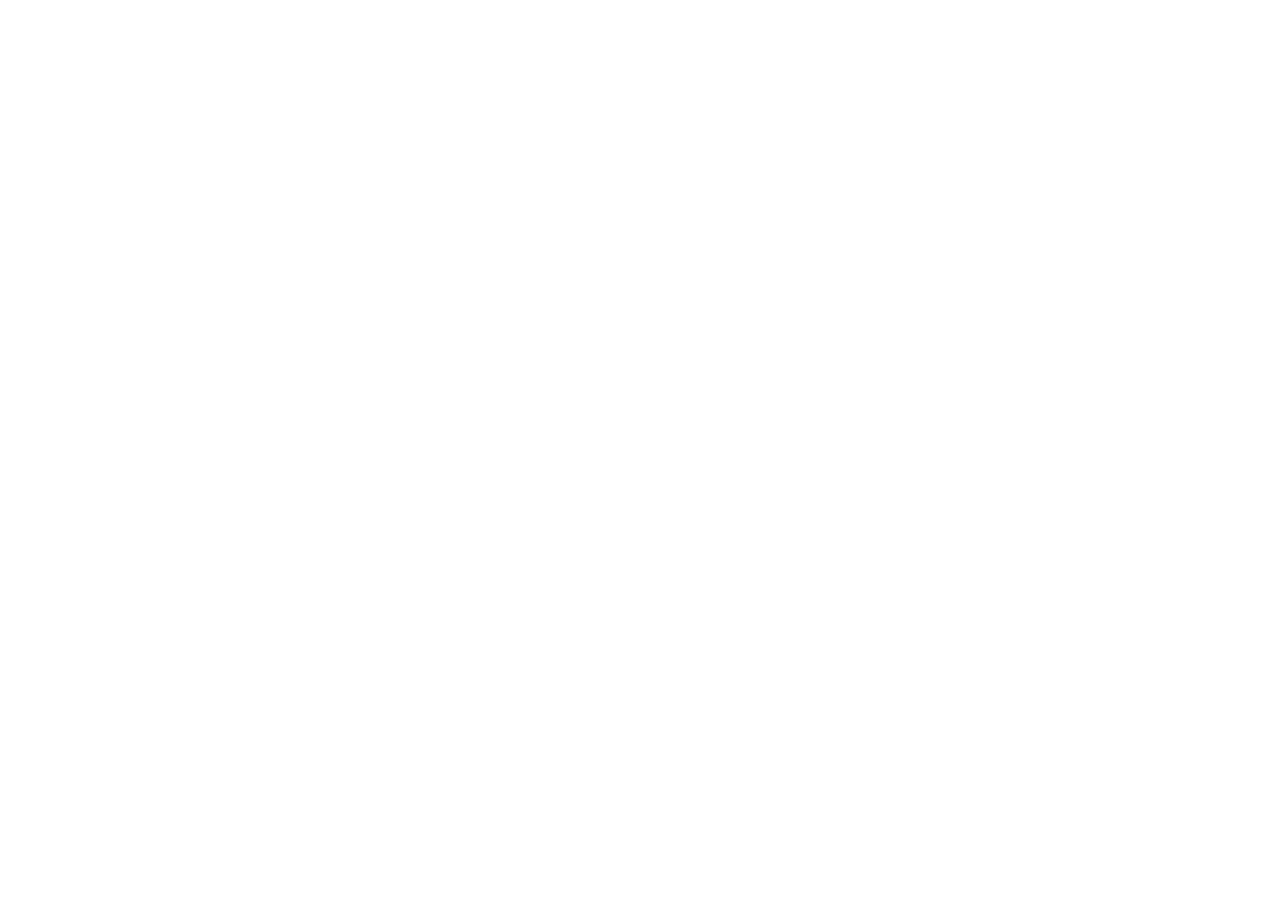
==== index.html @ 8dd10e7e "Initial commit" ====
<!DOCTYPE html>
<html lang="en">
<head>
    <meta charset="UTF-8">
    <meta http-equiv="X-UA-Compatible" content="IE=edge">
    <meta name="viewport" content="width=device-width, initial-scale=1.0">
    <title>Document</title>
    <link rel="shortcut icon" href="https://placekitten.com/96/139" type="image/x-icon">
</head>
<body>
    <script src="https://unpkg.com/html-data-include@3.3.3/html-data-include.js"></script>
</body>
</html>
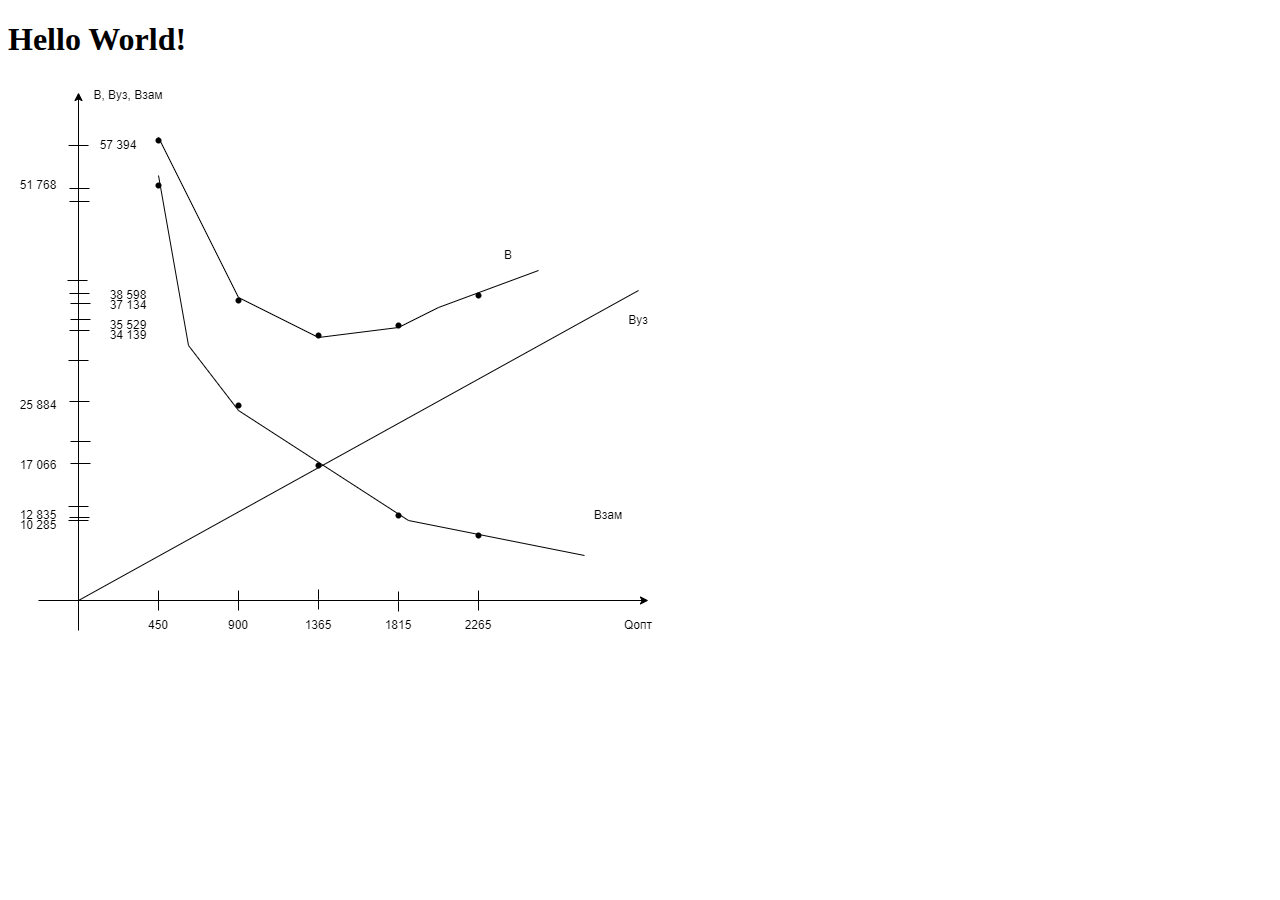
==== commit 3c511b3f: "Initial HTML" ====
--- a/index.html
+++ b/index.html
@@ -5,9 +5,10 @@
     <meta http-equiv="X-UA-Compatible" content="IE=edge">
     <meta name="viewport" content="width=device-width, initial-scale=1.0">
     <title>Document</title>
-    <link rel="shortcut icon" href="https://placekitten.com/96/139" type="image/x-icon">
+    <link rel="shortcut icon" href="img/кр.png" type="image/x-icon">
 </head>
 <body>
-    <script src="https://unpkg.com/html-data-include@3.3.3/html-data-include.js"></script>
+    <h1>Hello World!</h1>
+    <img src="img/кр.png" alt="photo">
 </body>
 </html>
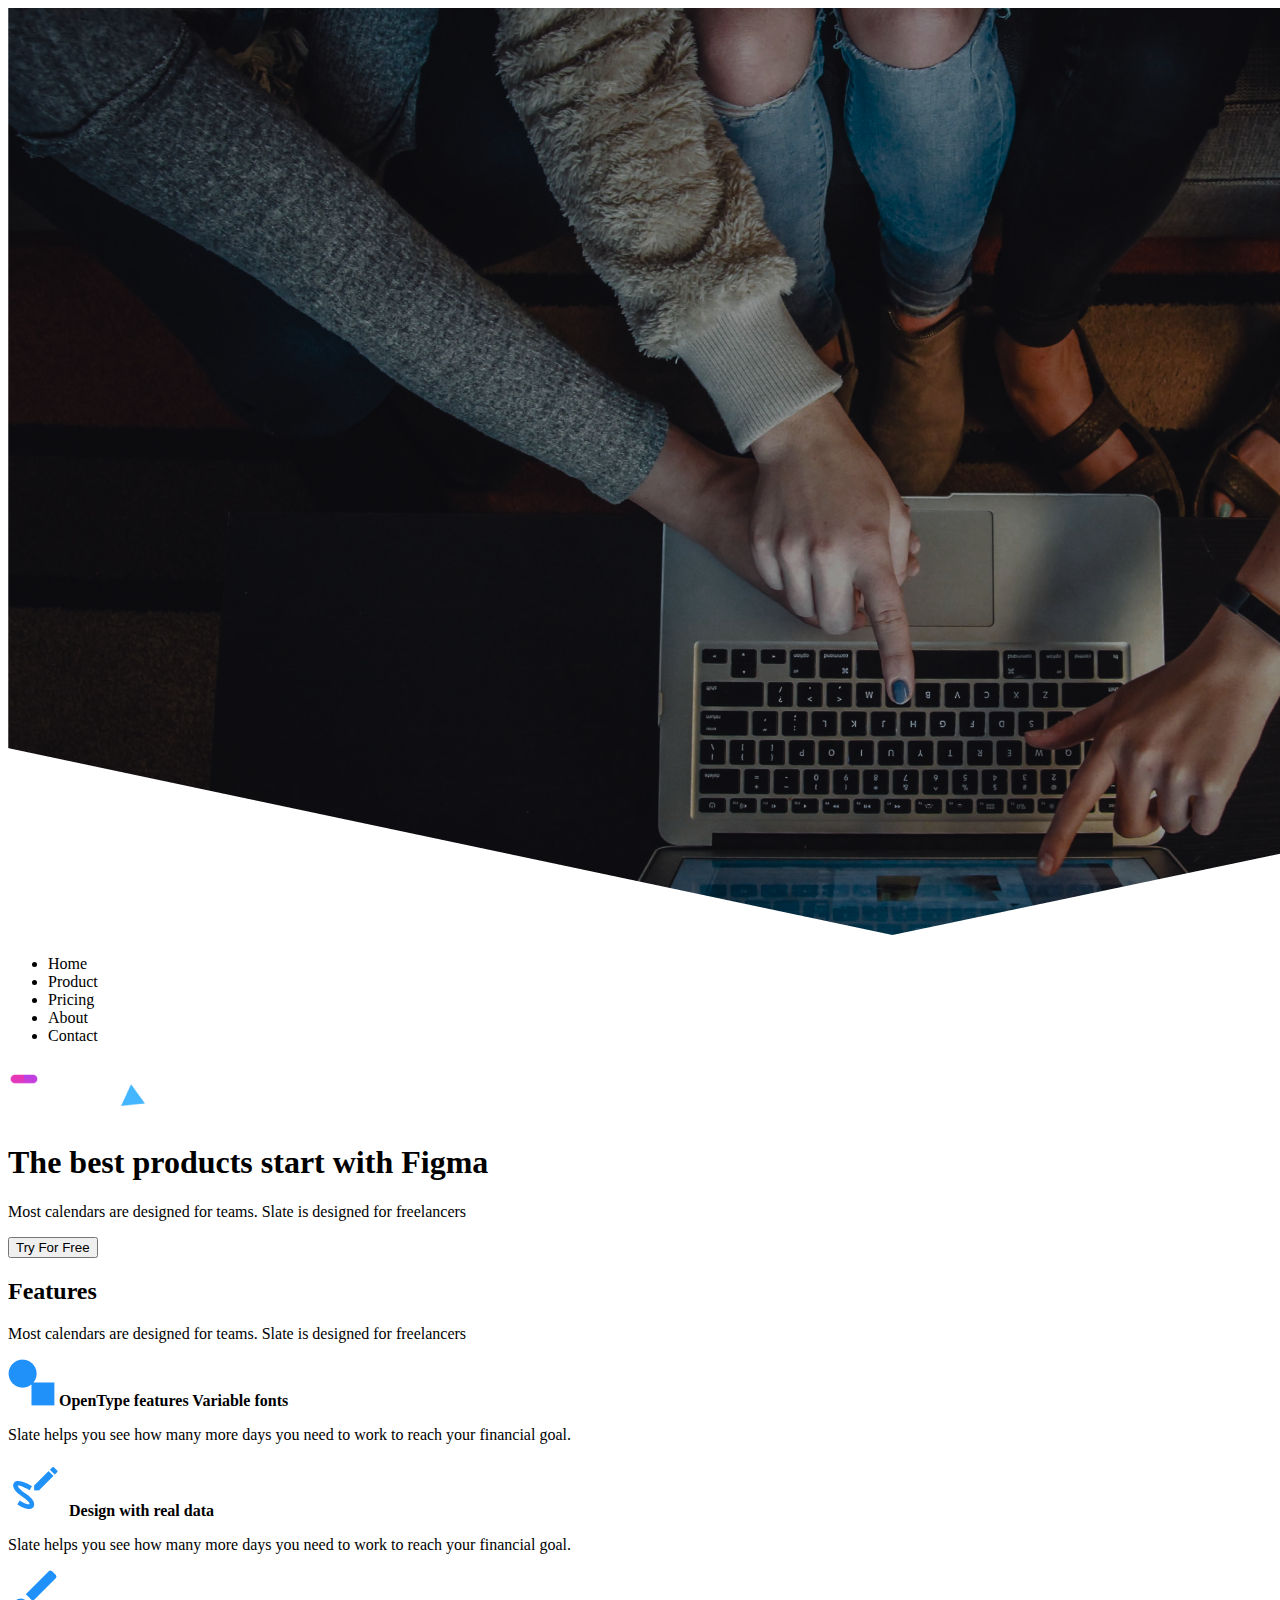
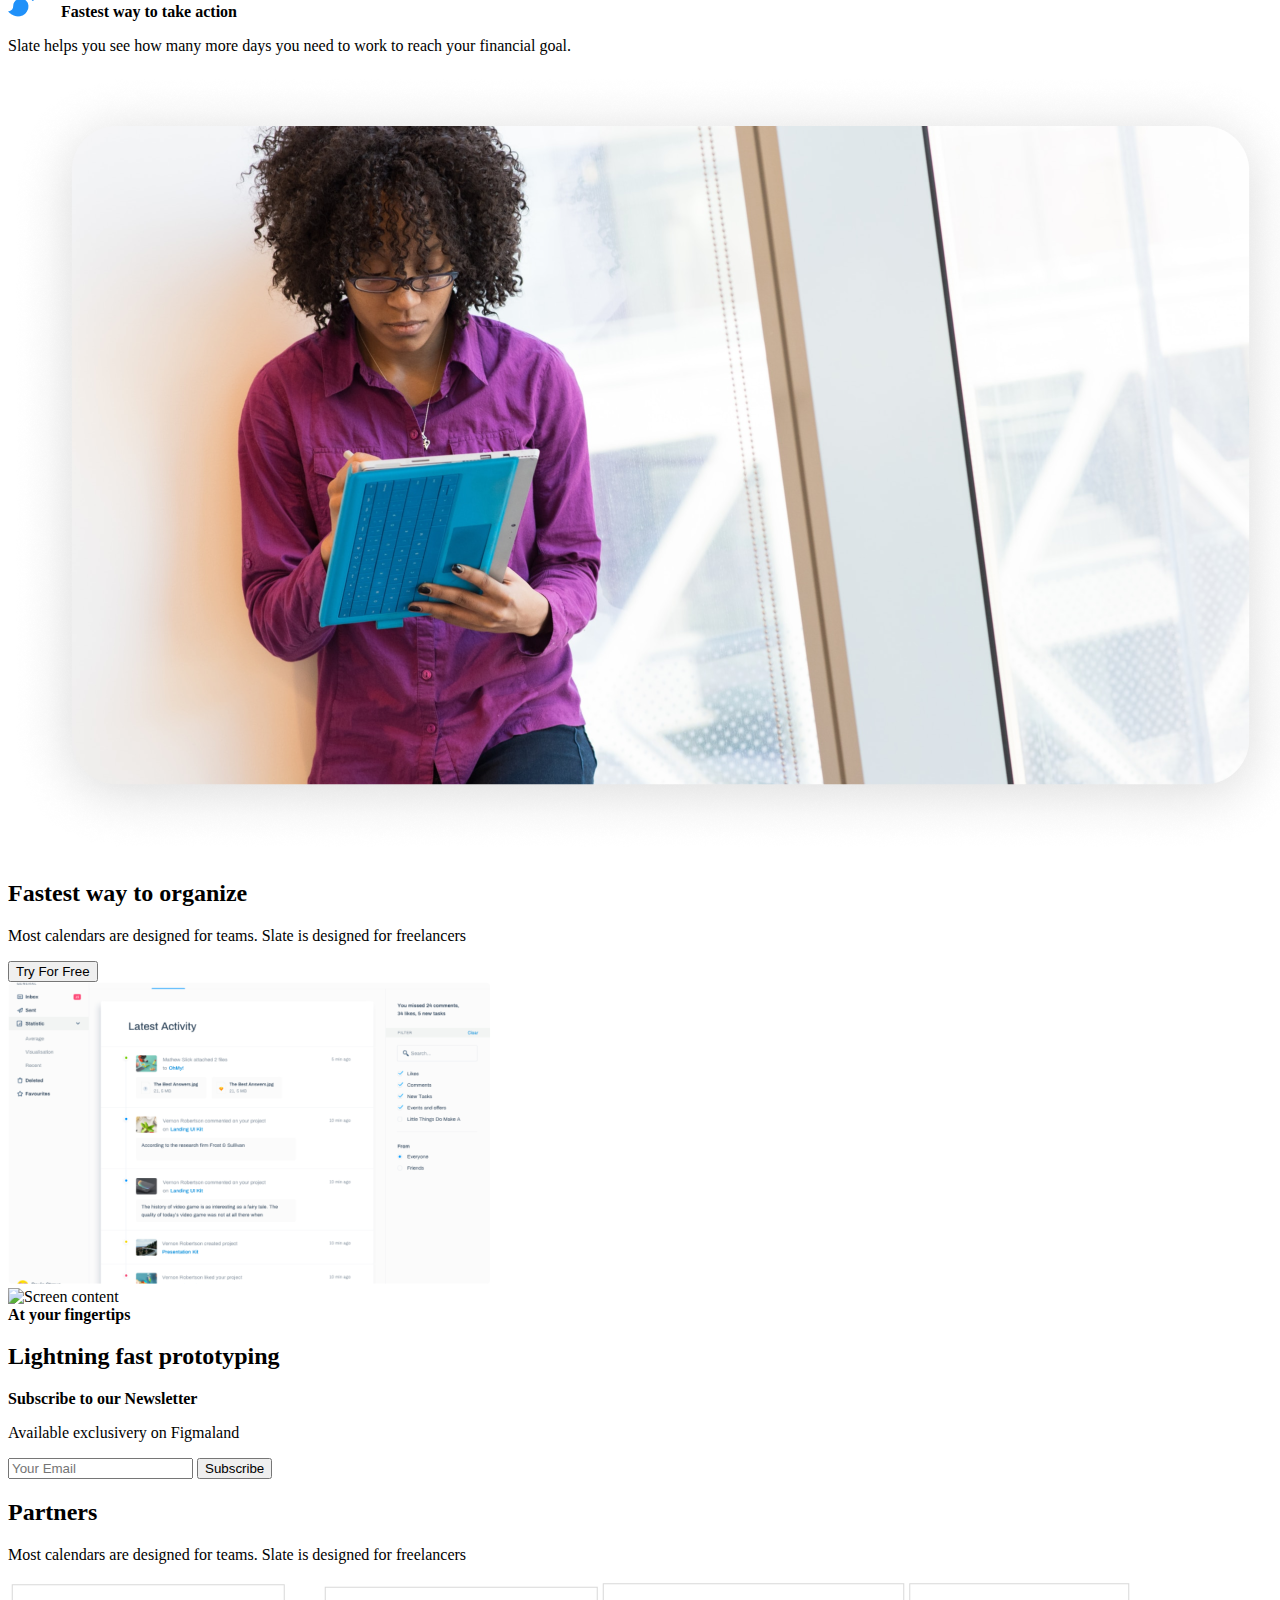
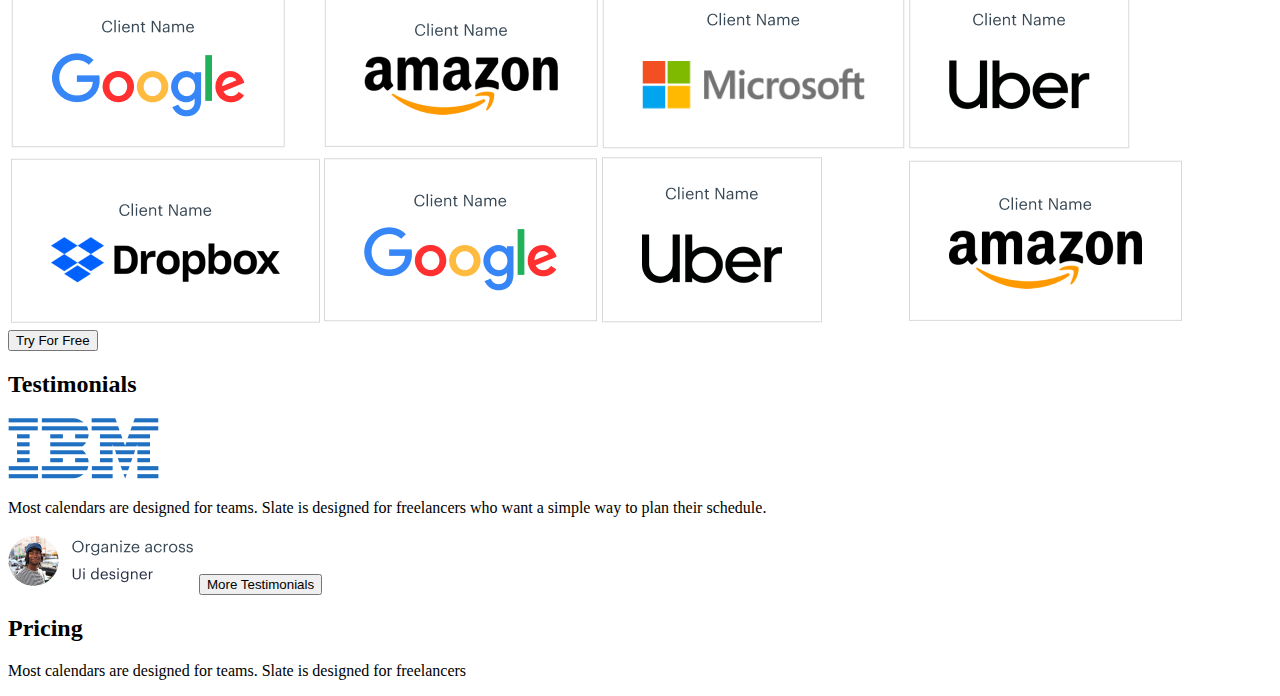
==== commit 844f7a52: "html" ====
--- a/index.html
+++ b/index.html
@@ -1,5 +1,6 @@
 <!DOCTYPE html>
 <html lang="en">
+
 <head>
     <meta charset="UTF-8">
     <meta http-equiv="X-UA-Compatible" content="IE=edge">
@@ -7,8 +8,114 @@
     <title>Document</title>
     <link rel="shortcut icon" href="img/кр.png" type="image/x-icon">
 </head>
+
 <body>
-    <h1>Hello World!</h1>
-    <img src="img/кр.png" alt="photo">
+    <header>
+        <img src="img/Rectangle 9.png" alt="Background">
+        <nav>
+            <ul>
+                <li>Home</li>
+                <li>Product</li>
+                <li>Pricing</li>
+                <li>About</li>
+                <li>Contact</li>
+            </ul>
+            <img src="img/Rectangle 4.png" alt="Logo">
+            <img src="img/Vector.png" alt="Twitter">
+            <img src="img/Vector (1).png" alt="Facebook">
+            <img src="img/Vector (2).png" alt="LinkedIn">
+        </nav>
+        <h1>The best products start with Figma</h1>
+        <p>Most calendars are designed for teams. Slate is designed for freelancers</p>
+        <button>Try For Free</button>
+    </header>
+
+    <main>
+        <div>
+            <h2>Features</h2>
+            <p>Most calendars are designed for teams. Slate is designed for freelancers</p>
+
+            <div>
+                <img src="img/Vector (3).png" alt="OpenType features Variable fonts">
+                <b>OpenType features Variable fonts</b>
+                <p>Slate helps you see how many more days you need to work to reach your financial goal.</p>
+            </div>
+            <div>
+                <img src="img/mdi_draw.png" alt="Design with real data">
+                <b>Design with real data</b>
+                <p>Slate helps you see how many more days you need to work to reach your financial goal.</p>
+            </div>
+            <div>
+                <img src="img/Vector (4).png" alt="Fastest way to take action">
+                <b>Fastest way to take action</b>
+                <p>Slate helps you see how many more days you need to work to reach your financial goal.</p>
+            </div>
+        </div>
+
+        <img src="img/screen (1).png" alt="screen">
+
+        <div>
+            <div>
+                <h2>Fastest way to organize</h2>
+                <p>Most calendars are designed for teams. Slate is designed for freelancers</p>
+                <button>Try For Free</button>
+            </div>
+            <img src="img/SCREEN MASK.png" alt="Laptop">
+        </div>
+
+        <div>
+            <img src="img/# screen content.png" alt="Screen content">
+            <div>
+                <b>At your fingertips</b>
+                <h2>Lightning fast prototyping </h2>
+                <b>Subscribe to our Newsletter</b>
+                <p>Available exclusivery on Figmaland</p>
+                <input type="email" placeholder="Your Email">
+                <button>Subscribe</button>
+            </div>
+        </div>
+
+        <div>
+            <h2>Partners</h2>
+            <p>Most calendars are designed for teams. Slate is designed for freelancers</p>
+            <table>
+                <tr>
+                    <td><img src="img/@ partner-style-2.png" alt=""></td>
+                    <td><img src="img/@ partner-style-2 (1).png" alt=""></td>
+                    <td><img src="img/@ partner-style-2 (2).png" alt=""></td>
+                    <td><img src="img/@ partner-style-2 (3).png" alt=""></td>
+                </tr>
+                <tr>
+                    <td><img src="img/@ partner-style-2 (4).png" alt=""></td>
+                    <td><img src="img/@ partner-style-2 (5).png" alt=""></td>
+                    <td><img src="img/@ partner-style-2 (6).png" alt=""></td>
+                    <td><img src="img/@ partner-style-2 (7).png" alt=""></td>
+                </tr>
+            </table>
+            <button>Try For Free</button>
+        </div>
+
+        <div>
+            <h2>Testimonials</h2>
+            <img src="img/Vector (5).png" alt="IBM">
+            <p>Most calendars are designed for teams. Slate is designed for freelancers who want a simple way to plan
+                their schedule.</p>
+            <img src="img/client.png" alt="Client">
+            <button>More Testimonials</button>
+        </div>
+
+        <div>
+            <h2>Pricing</h2>
+            <p>Most calendars are designed for teams. Slate is designed for freelancers</p>
+        </div>
+
+        <!-- <div>About free</div>
+    <div> standart </div>
+    <div> business </div> -->
+
+    </main>
+    <footer></footer>
+
 </body>
-</html>
+
+</html>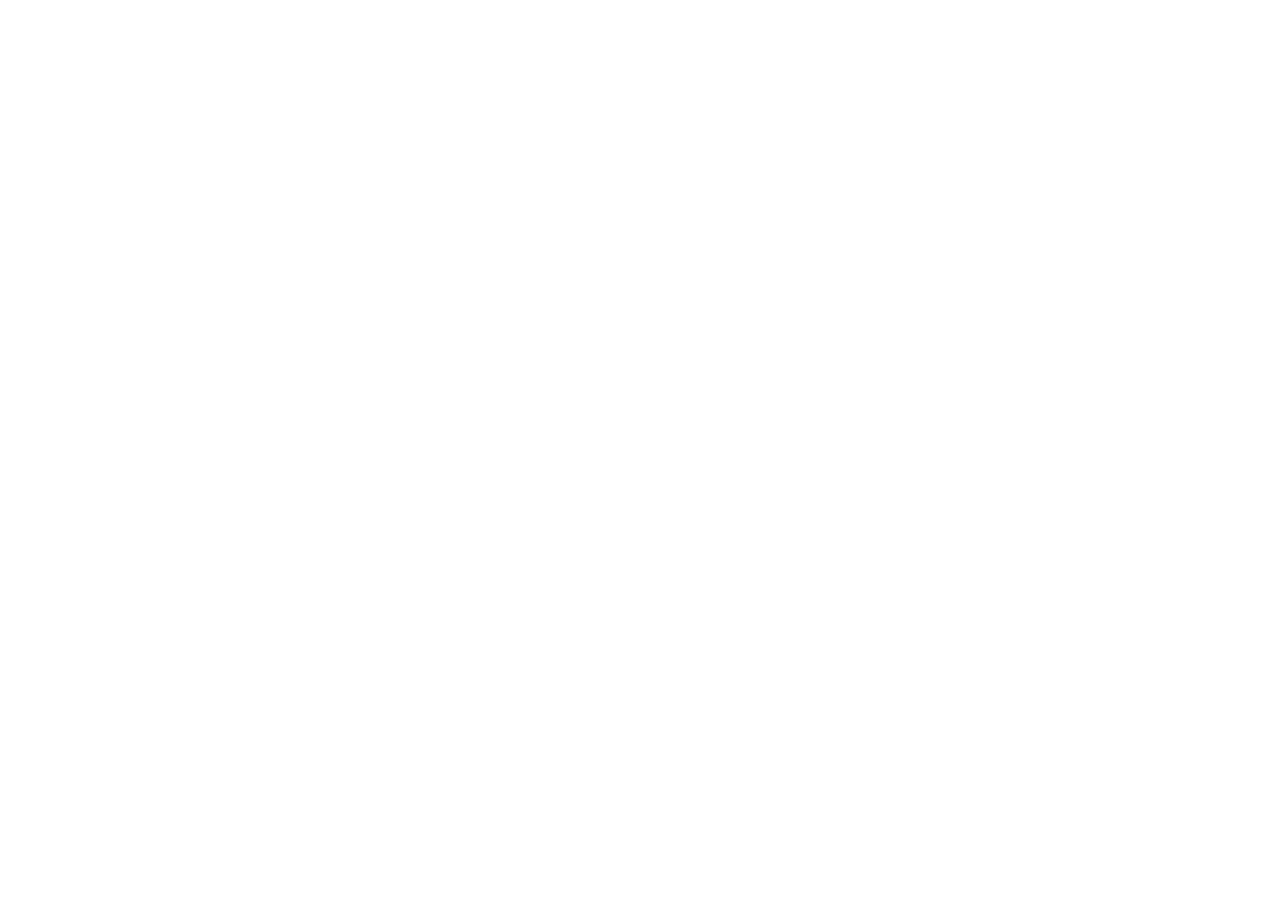
==== commit f298cb87: "rewriting html for four last section and make new structure for all project" ====
--- a/index.html
+++ b/index.html
@@ -5,117 +5,26 @@
     <meta charset="UTF-8">
     <meta http-equiv="X-UA-Compatible" content="IE=edge">
     <meta name="viewport" content="width=device-width, initial-scale=1.0">
-    <title>Document</title>
-    <link rel="shortcut icon" href="img/кр.png" type="image/x-icon">
+    <title>Figmaland</title>
+    <link rel="shortcut icon" href="img/logo.png" type="image/x-icon">
+    <!--<link rel="stylesheet" href="./css/index.css">-->
 </head>
 
 <body>
-    <header>
-        <img src="img/Rectangle 9.png" alt="Background">
-        <nav>
-            <ul>
-                <li>Home</li>
-                <li>Product</li>
-                <li>Pricing</li>
-                <li>About</li>
-                <li>Contact</li>
-            </ul>
-            <img src="img/Rectangle 4.png" alt="Logo">
-            <img src="img/Vector.png" alt="Twitter">
-            <img src="img/Vector (1).png" alt="Facebook">
-            <img src="img/Vector (2).png" alt="LinkedIn">
-        </nav>
-        <h1>The best products start with Figma</h1>
-        <p>Most calendars are designed for teams. Slate is designed for freelancers</p>
-        <button>Try For Free</button>
-    </header>
+    <header data-include="partials/header.partial.html"></header>
+    <main>
+        <section data-include="partials/features.partial.html"></section>
+        <section data-include="partials/oragization.partial.html"></section>
+        <section data-include="partials/newsletter.partial.html"></section>
+        <section data-include="partials/partners.partial.html"></section>
+        <section data-include="partials/testimonials.partial.html"></section>
+        <section data-include="partials/pricing.partial.html"></section>
+        <section data-include="partials/contacts.partial.html"></section>
+    </main>
+    <footer data-include="partials/footer.partial.html"></footer>
 
-    <main>
-        <div>
-            <h2>Features</h2>
-            <p>Most calendars are designed for teams. Slate is designed for freelancers</p>
-
-            <div>
-                <img src="img/Vector (3).png" alt="OpenType features Variable fonts">
-                <b>OpenType features Variable fonts</b>
-                <p>Slate helps you see how many more days you need to work to reach your financial goal.</p>
-            </div>
-            <div>
-                <img src="img/mdi_draw.png" alt="Design with real data">
-                <b>Design with real data</b>
-                <p>Slate helps you see how many more days you need to work to reach your financial goal.</p>
-            </div>
-            <div>
-                <img src="img/Vector (4).png" alt="Fastest way to take action">
-                <b>Fastest way to take action</b>
-                <p>Slate helps you see how many more days you need to work to reach your financial goal.</p>
-            </div>
-        </div>
-
-        <img src="img/screen (1).png" alt="screen">
-
-        <div>
-            <div>
-                <h2>Fastest way to organize</h2>
-                <p>Most calendars are designed for teams. Slate is designed for freelancers</p>
-                <button>Try For Free</button>
-            </div>
-            <img src="img/SCREEN MASK.png" alt="Laptop">
-        </div>
-
-        <div>
-            <img src="img/# screen content.png" alt="Screen content">
-            <div>
-                <b>At your fingertips</b>
-                <h2>Lightning fast prototyping </h2>
-                <b>Subscribe to our Newsletter</b>
-                <p>Available exclusivery on Figmaland</p>
-                <input type="email" placeholder="Your Email">
-                <button>Subscribe</button>
-            </div>
-        </div>
-
-        <div>
-            <h2>Partners</h2>
-            <p>Most calendars are designed for teams. Slate is designed for freelancers</p>
-            <table>
-                <tr>
-                    <td><img src="img/@ partner-style-2.png" alt=""></td>
-                    <td><img src="img/@ partner-style-2 (1).png" alt=""></td>
-                    <td><img src="img/@ partner-style-2 (2).png" alt=""></td>
-                    <td><img src="img/@ partner-style-2 (3).png" alt=""></td>
-                </tr>
-                <tr>
-                    <td><img src="img/@ partner-style-2 (4).png" alt=""></td>
-                    <td><img src="img/@ partner-style-2 (5).png" alt=""></td>
-                    <td><img src="img/@ partner-style-2 (6).png" alt=""></td>
-                    <td><img src="img/@ partner-style-2 (7).png" alt=""></td>
-                </tr>
-            </table>
-            <button>Try For Free</button>
-        </div>
-
-        <div>
-            <h2>Testimonials</h2>
-            <img src="img/Vector (5).png" alt="IBM">
-            <p>Most calendars are designed for teams. Slate is designed for freelancers who want a simple way to plan
-                their schedule.</p>
-            <img src="img/client.png" alt="Client">
-            <button>More Testimonials</button>
-        </div>
-
-        <div>
-            <h2>Pricing</h2>
-            <p>Most calendars are designed for teams. Slate is designed for freelancers</p>
-        </div>
-
-        <!-- <div>About free</div>
-    <div> standart </div>
-    <div> business </div> -->
-
-    </main>
-    <footer></footer>
-
+    <script src="https://unpkg.com/html-data-include@3.3.3/html-data-include.js"></script>
+    <!-- <script type="module" src="js/index.js"></script>-->
 </body>
 
 </html>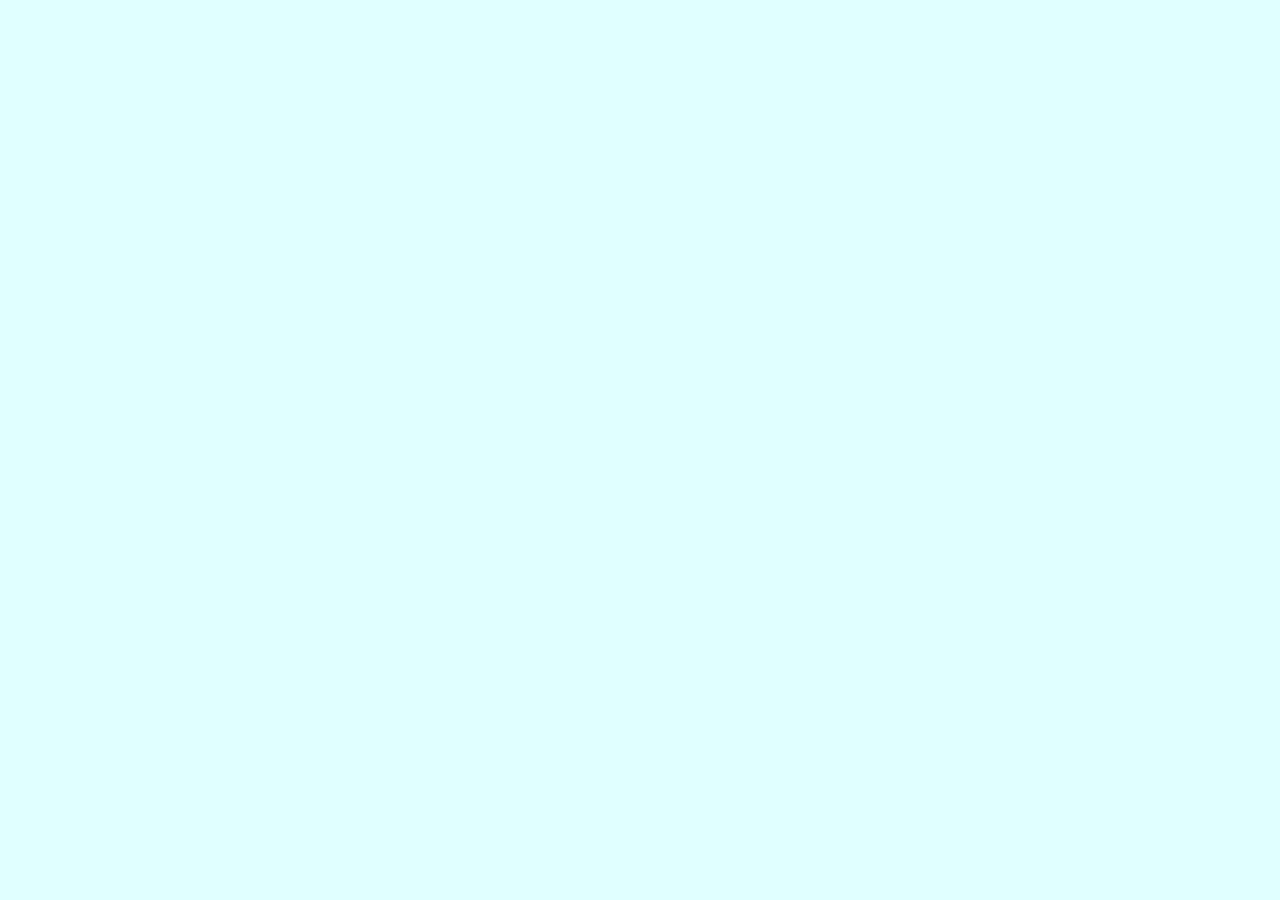
==== commit 0021020a: "finish html for this page" ====
--- a/index.html
+++ b/index.html
@@ -7,14 +7,15 @@
     <meta name="viewport" content="width=device-width, initial-scale=1.0">
     <title>Figmaland</title>
     <link rel="shortcut icon" href="img/logo.png" type="image/x-icon">
-    <!--<link rel="stylesheet" href="./css/index.css">-->
+    <link href="https://cdn.jsdelivr.net/npm/bootstrap@5.3.0/dist/css/bootstrap.min.css" rel="stylesheet" integrity="sha384-9ndCyUaIbzAi2FUVXJi0CjmCapSmO7SnpJef0486qhLnuZ2cdeRhO02iuK6FUUVM" crossorigin="anonymous">
+    <link rel="stylesheet" href="./css/index.css">
 </head>
 
 <body>
     <header data-include="partials/header.partial.html"></header>
     <main>
         <section data-include="partials/features.partial.html"></section>
-        <section data-include="partials/oragization.partial.html"></section>
+        <section data-include="partials/organization.partial.html"></section>
         <section data-include="partials/newsletter.partial.html"></section>
         <section data-include="partials/partners.partial.html"></section>
         <section data-include="partials/testimonials.partial.html"></section>
@@ -23,6 +24,7 @@
     </main>
     <footer data-include="partials/footer.partial.html"></footer>
 
+    <script src="https://cdn.jsdelivr.net/npm/bootstrap@5.3.0/dist/js/bootstrap.bundle.min.js" integrity="sha384-geWF76RCwLtnZ8qwWowPQNguL3RmwHVBC9FhGdlKrxdiJJigb/j/68SIy3Te4Bkz" crossorigin="anonymous"></script>
     <script src="https://unpkg.com/html-data-include@3.3.3/html-data-include.js"></script>
     <!-- <script type="module" src="js/index.js"></script>-->
 </body>
--- a/css/index.css
+++ b/css/index.css
@@ -0,0 +1,10 @@
+@import "global.css";
+@import "header.css";
+@import "features.css";
+@import "organization.css";
+@import "newsletter.css";
+@import "partners.css";
+@import "testimonials.css";
+@import "pricing.css";
+@import "contacts.css";
+@import "footer.css";